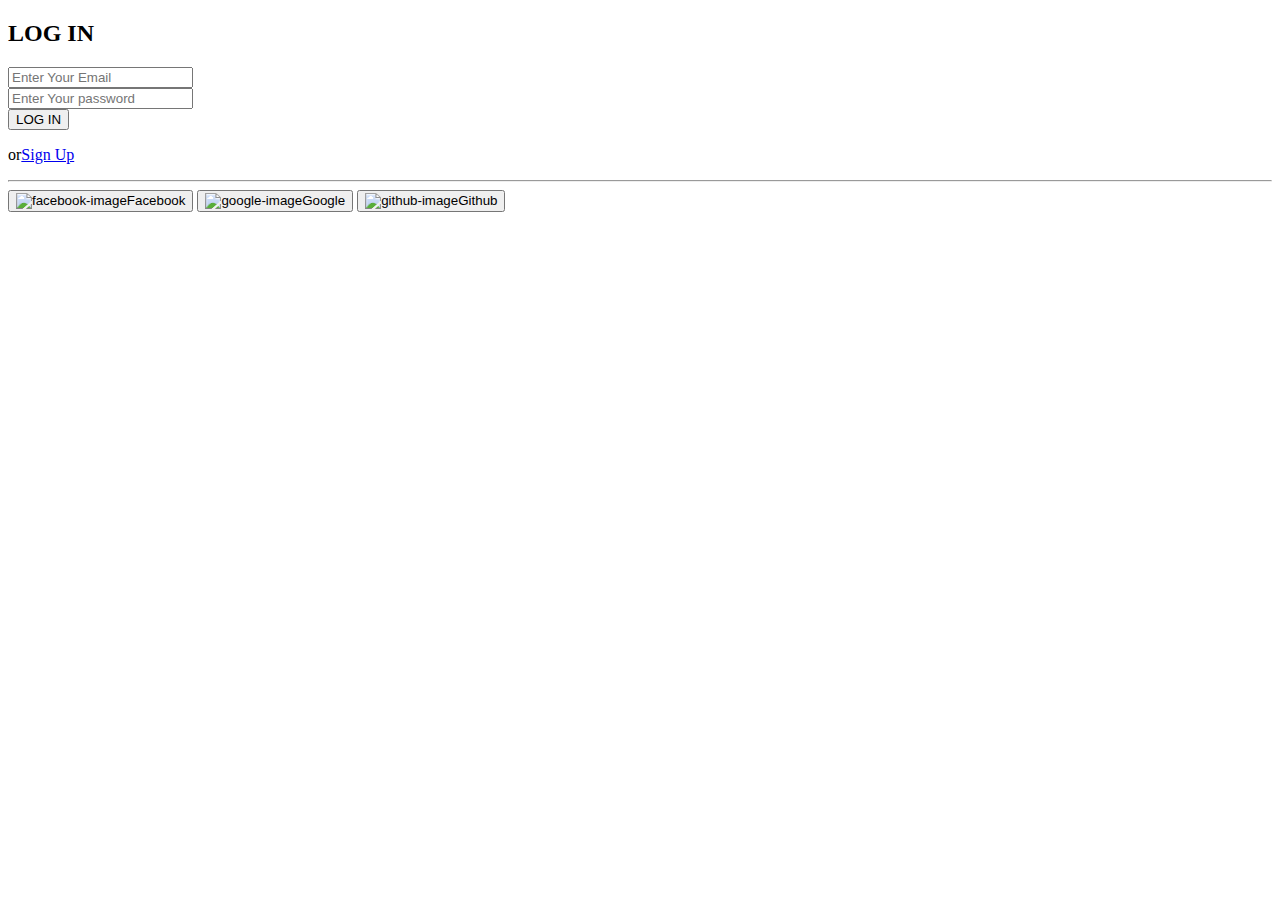
==== index.html @ 1cab0ad3 "finishing the html" ====
<!DOCTYPE html>
<html lang="en">
  <head>
    <meta charset="UTF-8" />
    <meta http-equiv="X-UA-Compatible" content="IE=edge" />
    <meta name="viewport" content="width=device-width, initial-scale=1.0" />
    <link href="style.css" rel="stylesheet" />
    <link href="login.png" rel="icon" />
    <title>Log In</title>
  </head>
  <body>
    <h2>LOG IN</h2>
    <form method="post" name="myFrom" class="div1">
      <div class="login">
        <input type="email" name="emailAdd" placeholder="Enter Your Email" />
      </div>
      <div>
        <input
          type="password"
          name="password"
          placeholder="Enter Your password"
        />
      </div>
      <div>
        <button type="button" name="logButton" value="LOG IN" class="">
          LOG IN
        </button>
      </div>
      <div>
        <p>or<a href="signuppage.html" class="signuplink">Sign Up</a></p>
      </div>
    </form>
    <div class="vertical-rule">
      <hr />
    </div>
    <div class="other-option">
      <button class="facebook">
        <img
          src="facebook.png"
          alt="facebook-image"
          class="facebookimg"
        />Facebook
      </button>
      <button class="google">
        <img src="google.png" alt="google-image" class="googleimg" />Google
      </button>
      <button class="github">
        <img src="github.png" alt="github-image" class="githubimg" />Github
      </button>
    </div>
    <script src="script.js"></script>
  </body>
</html>
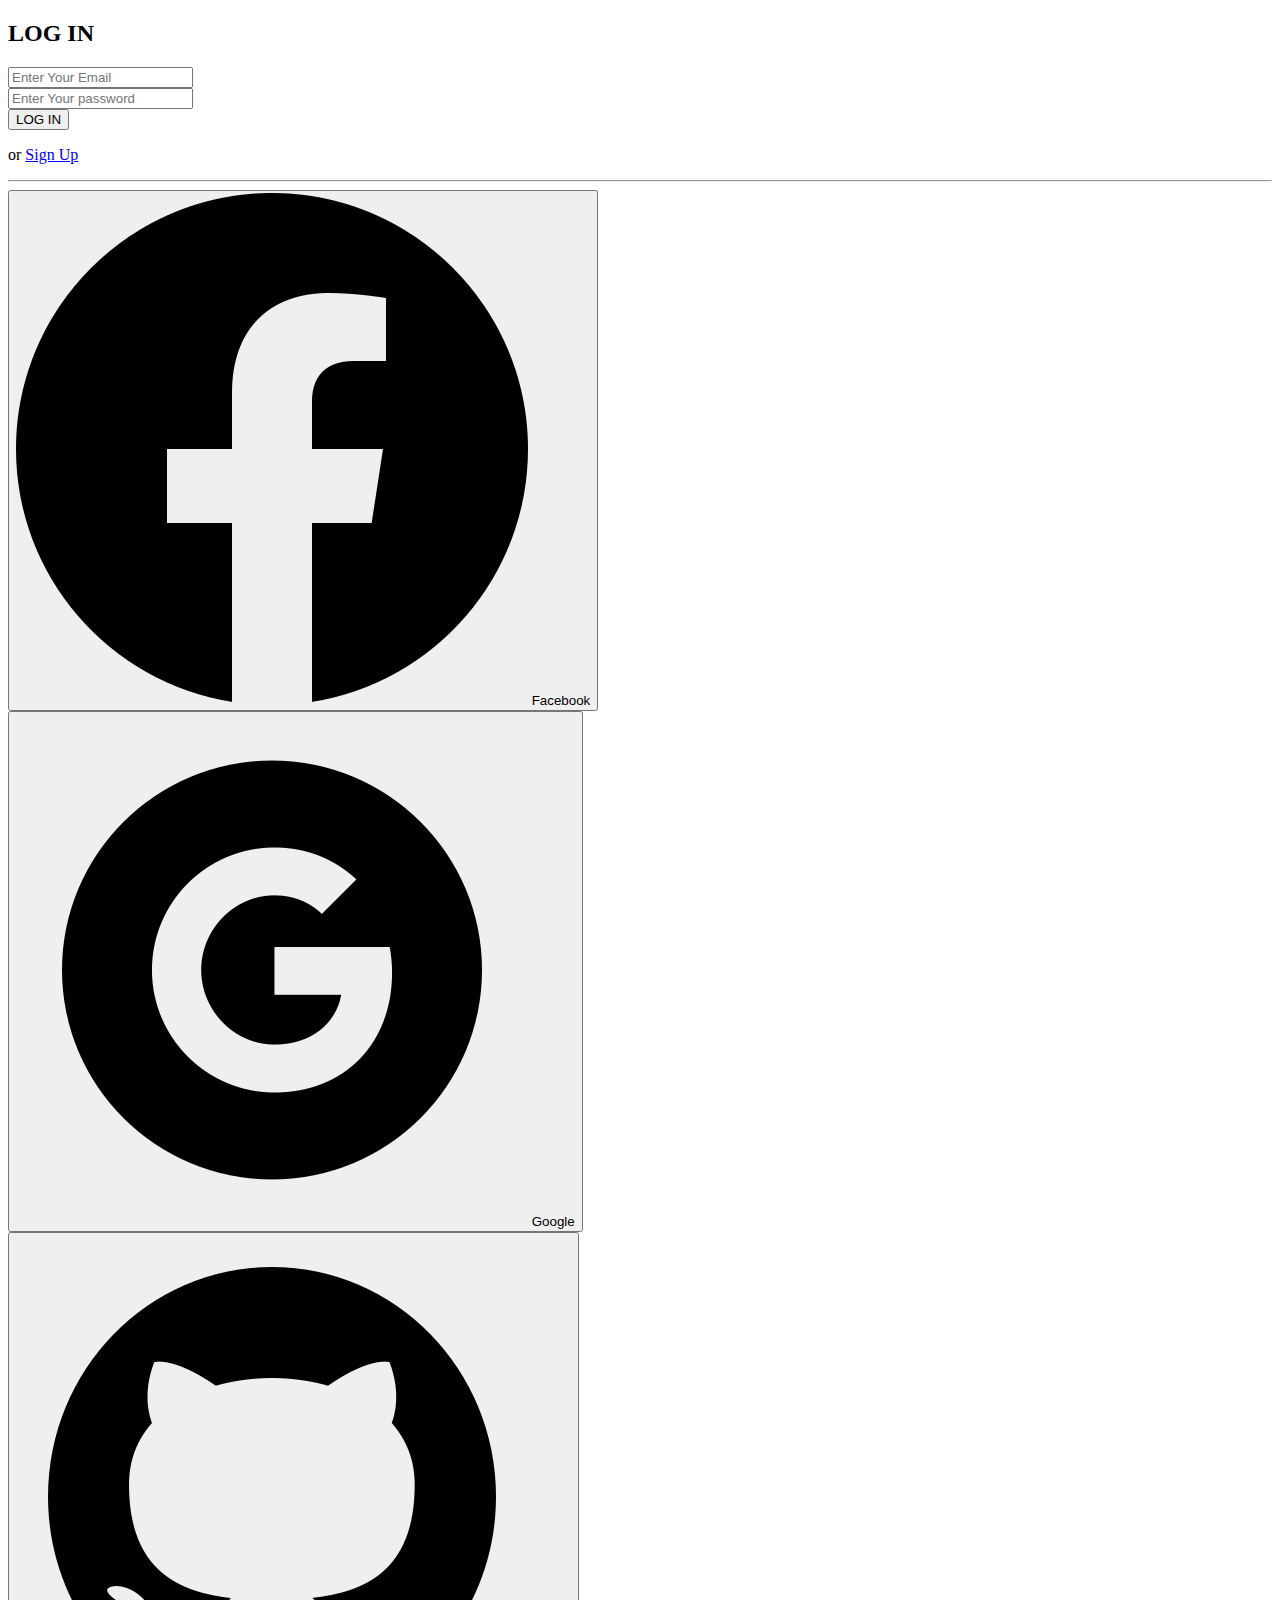
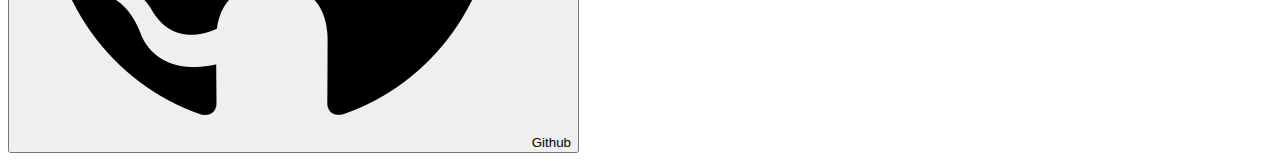
==== commit ed315c37: "completed the html part" ====
--- a/index.html
+++ b/index.html
@@ -11,42 +11,48 @@
   <body>
     <h2>LOG IN</h2>
     <form method="post" name="myFrom" class="div1">
-      <div class="login">
-        <input type="email" name="emailAdd" placeholder="Enter Your Email" />
+      <div>
+        <input
+          type="email"
+          name="emailAdd"
+          placeholder="Enter Your Email"
+          class="email"
+        />
       </div>
       <div>
         <input
           type="password"
           name="password"
           placeholder="Enter Your password"
+          class="password"
         />
       </div>
       <div>
-        <button type="button" name="logButton" value="LOG IN" class="">
+        <button type="button" name="logButton" value="LOG IN" class="login">
           LOG IN
         </button>
       </div>
-      <div>
-        <p>or<a href="signuppage.html" class="signuplink">Sign Up</a></p>
+      <div class=".div2">
+        <p>or <a href="signuppage.html" class="signuplink">Sign Up</a></p>
       </div>
     </form>
     <div class="vertical-rule">
-      <hr />
+      <hr class="horizentalrule" />
     </div>
     <div class="other-option">
-      <button class="facebook">
-        <img
-          src="facebook.png"
-          alt="facebook-image"
-          class="facebookimg"
-        />Facebook
+      <button class="button facebook">
+        <img src="facebook.png" alt="facebook-image" class="img facebookimg" />
+        Facebook
       </button>
-      <button class="google">
-        <img src="google.png" alt="google-image" class="googleimg" />Google
+      <br />
+      <button class="button google">
+        <img src="google.png" alt="google-image" class="img googleimg" /> Google
       </button>
-      <button class="github">
-        <img src="github.png" alt="github-image" class="githubimg" />Github
+      <br />
+      <button class="button github">
+        <img src="github.png" alt="github-image" class="img githubimg" /> Github
       </button>
+      <br />
     </div>
     <script src="script.js"></script>
   </body>
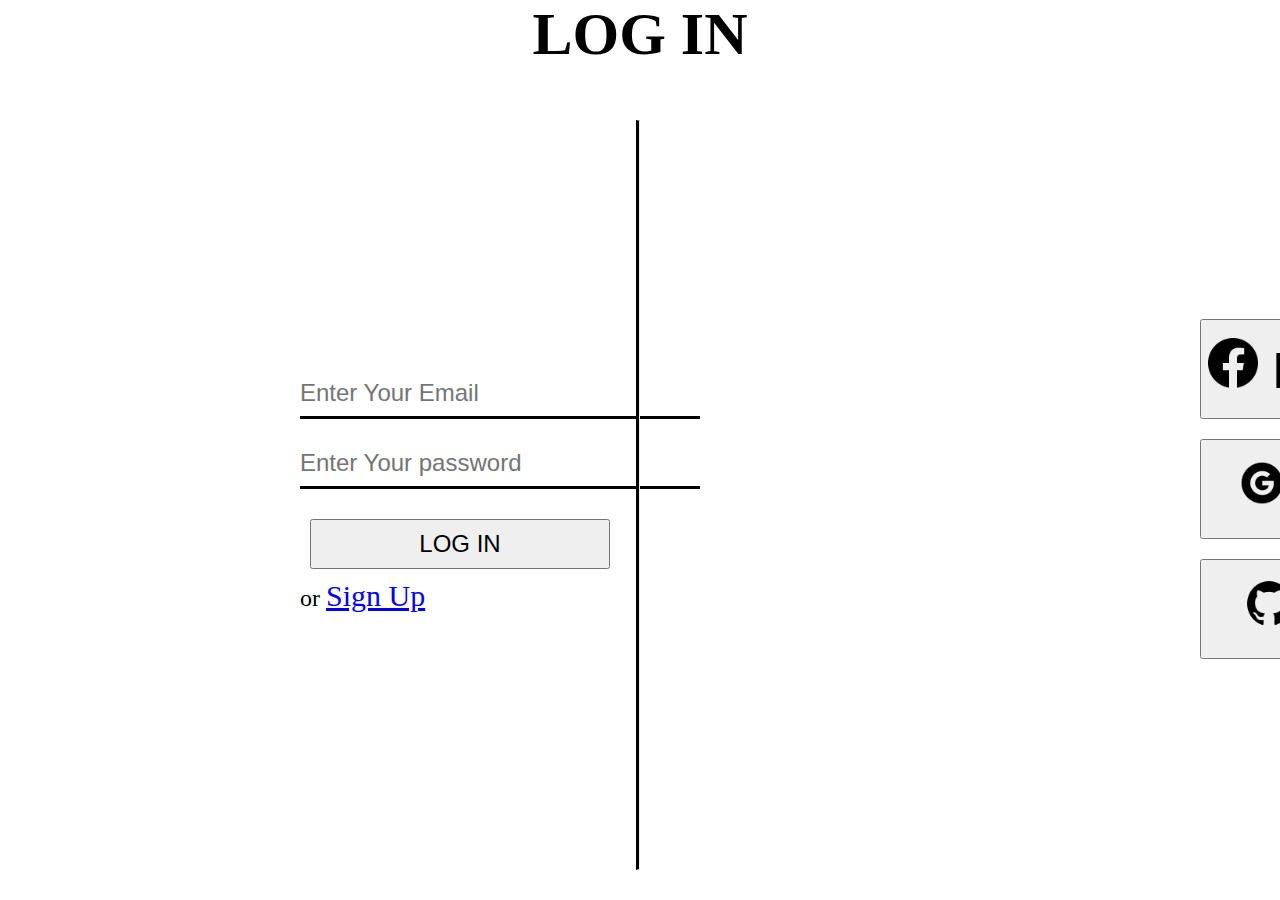
==== commit 7c47919f: "completed the index.html part :" ====
--- a/index.html
+++ b/index.html
@@ -5,7 +5,7 @@
     <meta http-equiv="X-UA-Compatible" content="IE=edge" />
     <meta name="viewport" content="width=device-width, initial-scale=1.0" />
     <link href="style.css" rel="stylesheet" />
-    <link href="login.png" rel="icon" />
+    <link href="questionbank.png" rel="icon" />
     <title>Log In</title>
   </head>
   <body>
--- a/style.css
+++ b/style.css
@@ -0,0 +1,80 @@
+* {
+  padding: 0px;
+  margin: 0px;
+  box-sizing: border-box;
+}
+
+h2 {
+  text-align: center;
+  font-size: 60px;
+}
+.email {
+  height: 50px;
+  width: 400px;
+  border: none;
+  border-bottom: 3px solid black;
+  font-size: 24px;
+  margin-bottom: 20px;
+}
+.email::placeholder {
+  font-size: 24px;
+}
+.password {
+  height: 50px;
+  width: 400px;
+  border: none;
+  border-bottom: 3px solid black;
+  font-size: 24px;
+  margin-bottom: 20px;
+}
+.password::placeholder {
+  font-size: 24px;
+}
+.login {
+  font-size: 24px;
+  height: 50px;
+  width: 300px;
+  margin: 10px;
+}
+.horizentalrule {
+  border-left: 3px solid black;
+  height: 750px;
+  position: absolute;
+  left: 50%;
+  margin-left: -4px;
+  top: 120px;
+}
+p {
+  font-size: 24px;
+}
+.div2 {
+  position: absolute;
+  margin-left: 200px;
+}
+.signuplink {
+  font-size: 30px;
+}
+.div1 {
+  position: absolute;
+  margin-left: 300px;
+  margin-top: 300px;
+}
+.img {
+  height: 50px;
+  width: 50px;
+  align-self: center;
+  justify-self: center;
+}
+.button {
+  height: 100px;
+  width: 300px;
+  font-size: 50px;
+  align-self: center;
+  justify-self: center;
+  margin-bottom: 20px;
+}
+.other-option {
+  position: absolute;
+  margin-left: 1200px;
+  margin-top: 250px;
+}
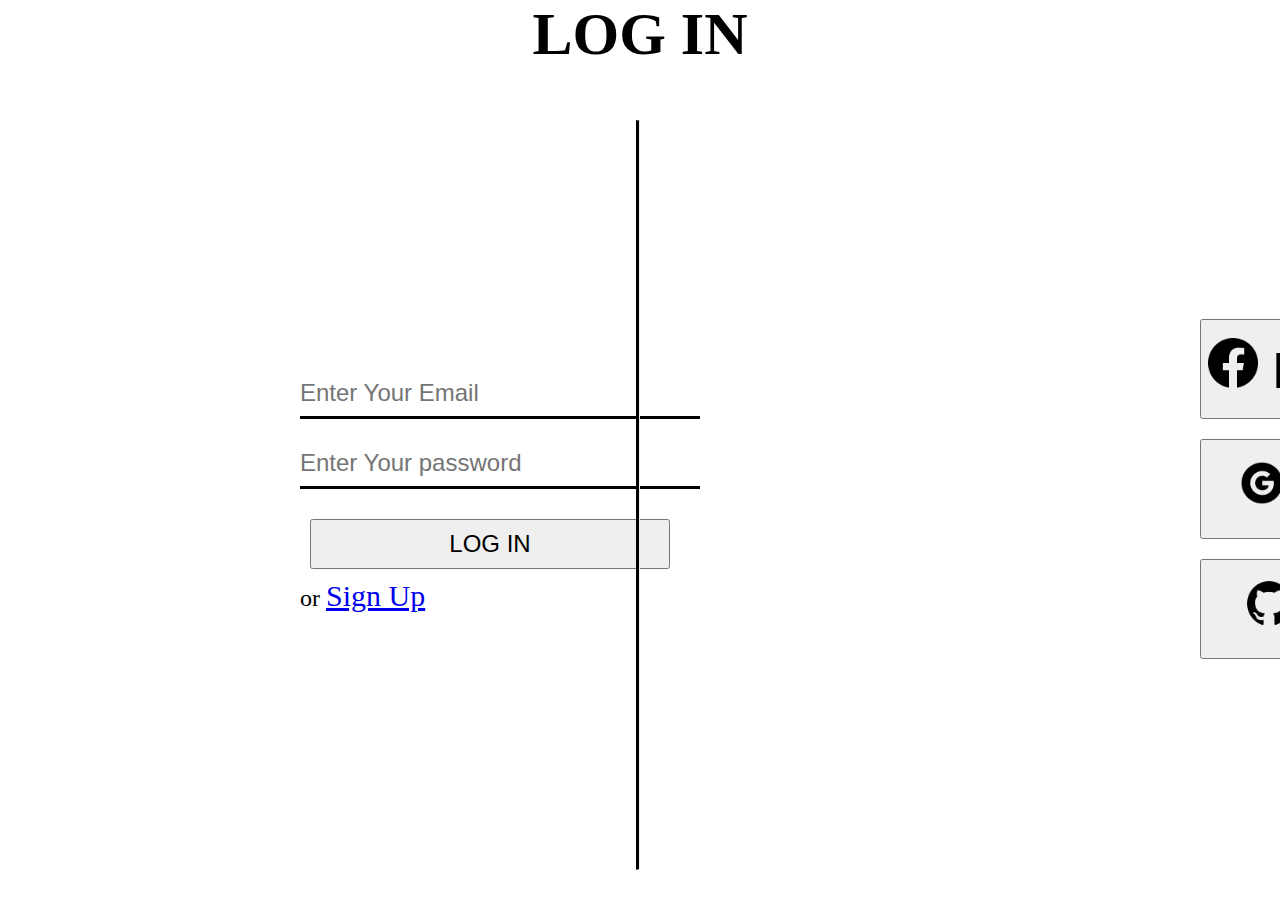
==== commit e87cc527: "made some minor changes and go back to the previour state" ====
--- a/index.html
+++ b/index.html
@@ -6,7 +6,7 @@
     <meta name="viewport" content="width=device-width, initial-scale=1.0" />
     <link href="style.css" rel="stylesheet" />
     <link href="questionbank.png" rel="icon" />
-    <title>Log In</title>
+    <title>Question Bank</title>
   </head>
   <body>
     <h2>LOG IN</h2>
--- a/style.css
+++ b/style.css
@@ -33,7 +33,7 @@
 .login {
   font-size: 24px;
   height: 50px;
-  width: 300px;
+  width: 360px;
   margin: 10px;
 }
 .horizentalrule {
@@ -69,10 +69,9 @@
   height: 100px;
   width: 300px;
   font-size: 50px;
-  align-self: center;
-  justify-self: center;
   margin-bottom: 20px;
 }
+
 .other-option {
   position: absolute;
   margin-left: 1200px;
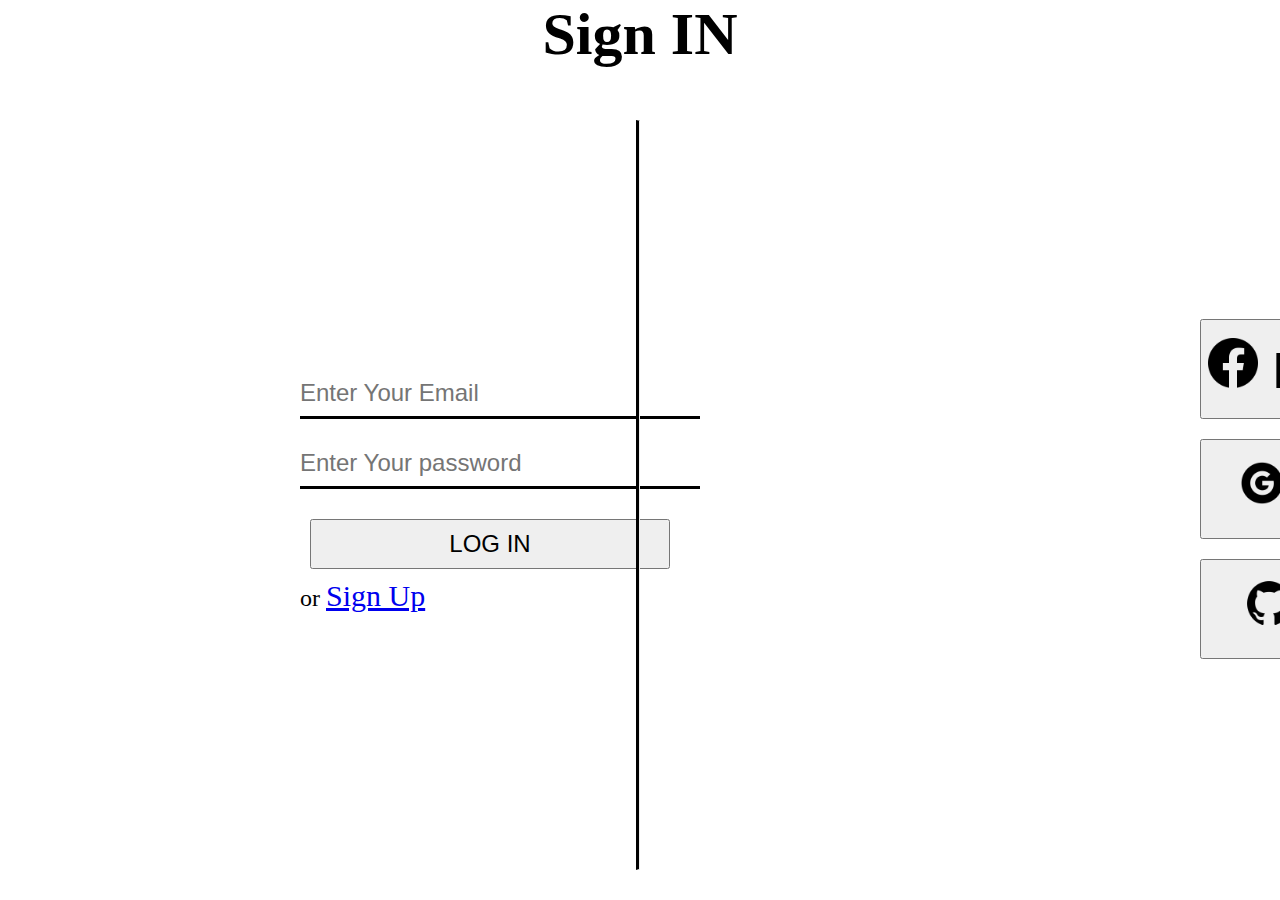
==== commit 7a424443: "changed the page head line from log in to sign in" ====
--- a/index.html
+++ b/index.html
@@ -9,7 +9,7 @@
     <title>Question Bank</title>
   </head>
   <body>
-    <h2>LOG IN</h2>
+    <h2>Sign IN</h2>
     <form method="post" name="myFrom" class="div1">
       <div>
         <input
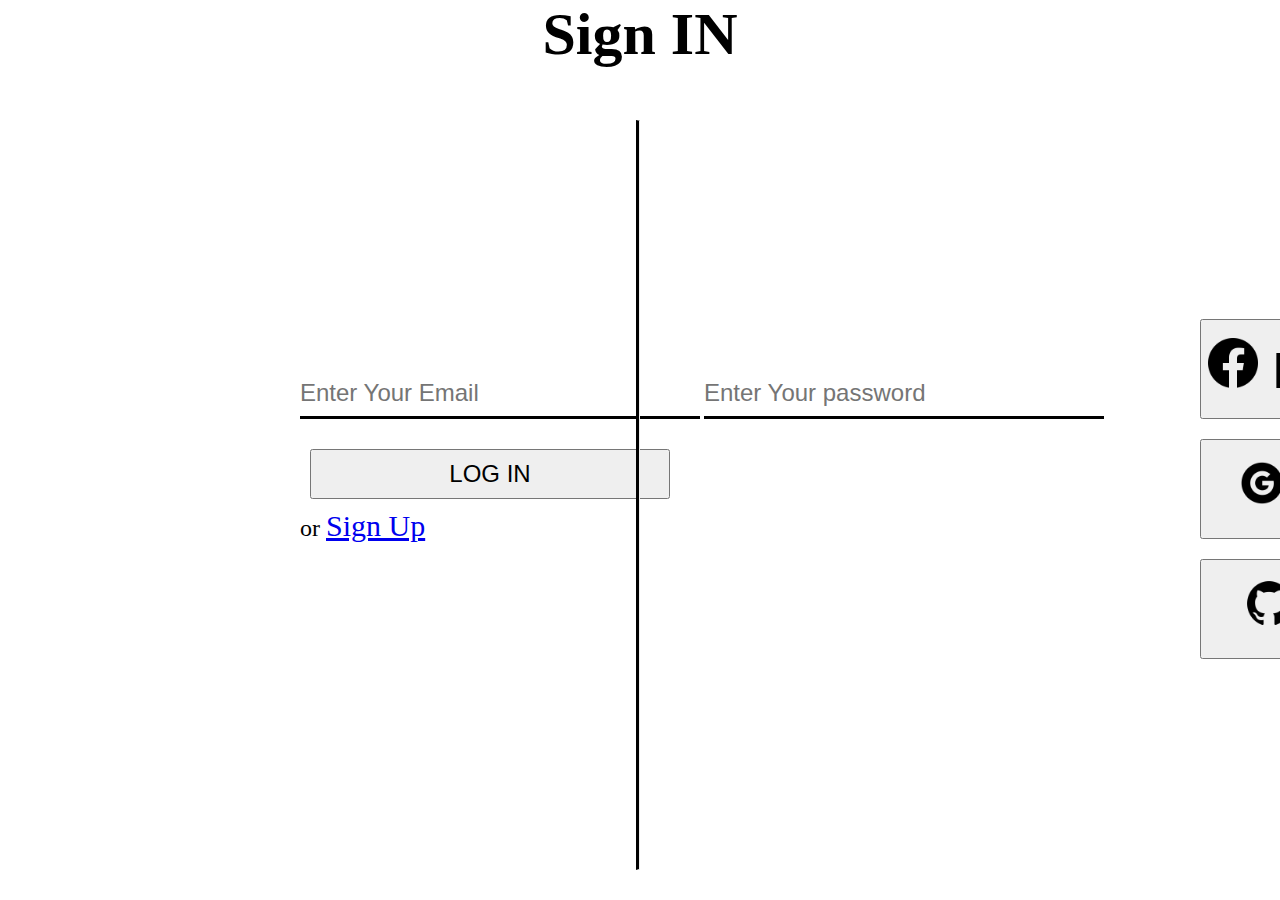
==== commit 2287884a: "added the some sections" ====
--- a/index.html
+++ b/index.html
@@ -10,49 +10,54 @@
   </head>
   <body>
     <h2>Sign IN</h2>
-    <form method="post" name="myFrom" class="div1">
-      <div>
-        <input
-          type="email"
-          name="emailAdd"
-          placeholder="Enter Your Email"
-          class="email"
-        />
+    <div class="all">
+      <section class="first-section">
+        <form method="post" name="myFrom" class="div1">
+          <input
+            type="email"
+            name="emailAdd"
+            placeholder="Enter Your Email"
+            class="email"
+          />
+          <input
+            type="password"
+            name="password"
+            placeholder="Enter Your password"
+            class="password"
+          />
+          <button type="button" name="logButton" value="LOG IN" class="login">
+            LOG IN
+          </button>
+          <div class=".div2">
+            <p>or <a href="signuppage.html" class="signuplink">Sign Up</a></p>
+          </div>
+        </form>
+      </section>
+      <div class="vertical-rule">
+        <hr class="horizentalrule" />
       </div>
-      <div>
-        <input
-          type="password"
-          name="password"
-          placeholder="Enter Your password"
-          class="password"
-        />
-      </div>
-      <div>
-        <button type="button" name="logButton" value="LOG IN" class="login">
-          LOG IN
-        </button>
-      </div>
-      <div class=".div2">
-        <p>or <a href="signuppage.html" class="signuplink">Sign Up</a></p>
-      </div>
-    </form>
-    <div class="vertical-rule">
-      <hr class="horizentalrule" />
-    </div>
-    <div class="other-option">
-      <button class="button facebook">
-        <img src="facebook.png" alt="facebook-image" class="img facebookimg" />
-        Facebook
-      </button>
-      <br />
-      <button class="button google">
-        <img src="google.png" alt="google-image" class="img googleimg" /> Google
-      </button>
-      <br />
-      <button class="button github">
-        <img src="github.png" alt="github-image" class="img githubimg" /> Github
-      </button>
-      <br />
+      <section class="second-section">
+        <div class="other-option">
+          <button class="button facebook">
+            <img
+              src="facebook.png"
+              alt="facebook-image"
+              class="img facebookimg"
+            />
+            Facebook
+          </button>
+          <br />
+          <button class="button google">
+            <img src="google.png" alt="google-image" class="img googleimg" />
+            Google
+          </button>
+          <br />
+          <button class="button github">
+            <img src="github.png" alt="github-image" class="img githubimg" />
+            Github
+          </button>
+        </div>
+      </section>
     </div>
     <script src="script.js"></script>
   </body>
